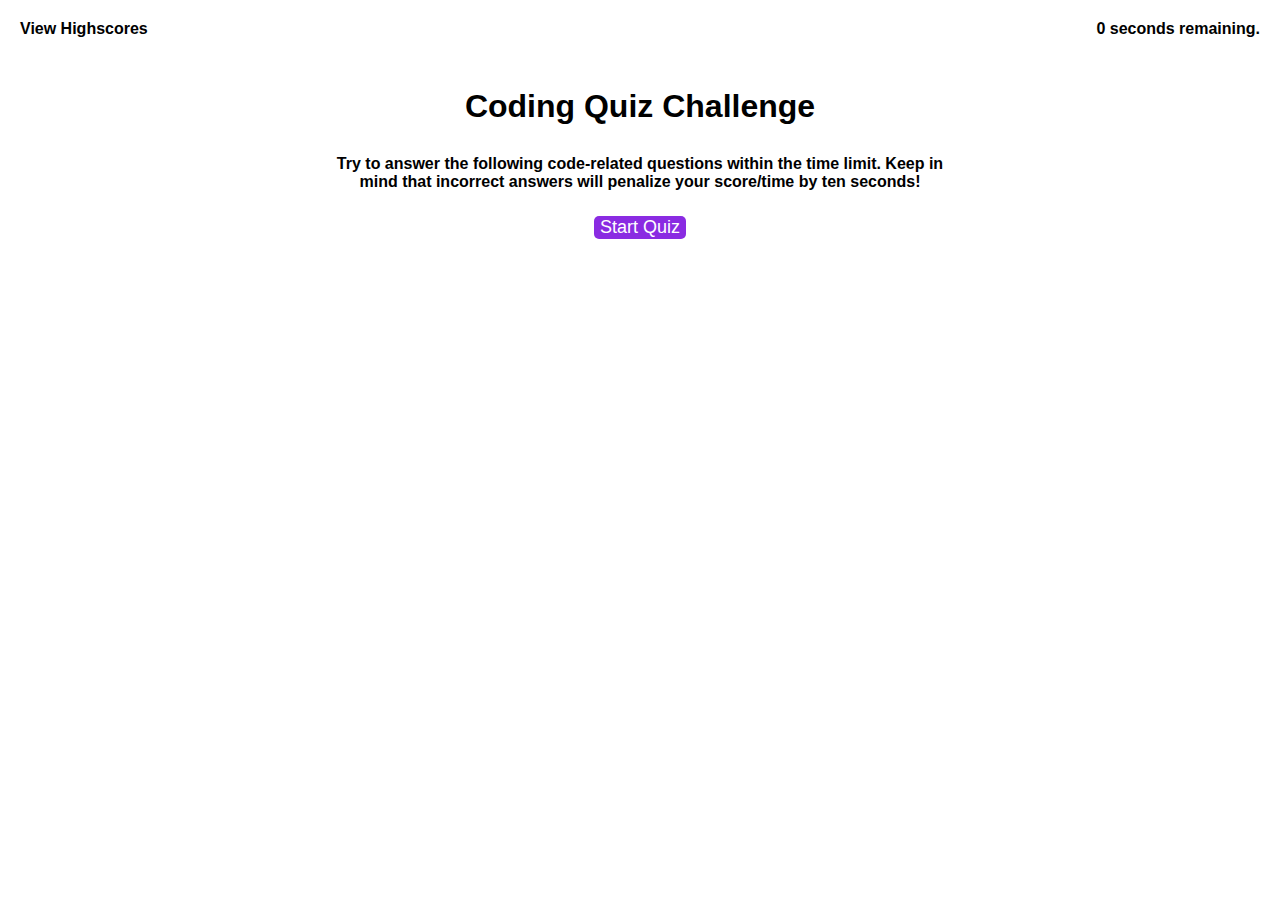
==== index.html @ f21b5e11 "created all the files" ====
<!DOCTYPE html>
<html lang="en">

<head>
    <meta charset="UTF-8">
    <meta http-equiv="X-UA-Compatible" content="IE=edge">
    <meta name="viewport" content="width=device-width, initial-scale=1.0">
    <link rel="stylesheet" href="quizcode.css">
       <!--
	Assignment/Homework-4: Javascript Code
	Author: Taoufik Ammi
    Create Date: 06/26/2021
	Due Date: 06/30/2021 
	Course: UNC Coding BootCamp
  HTML File
--> 
    <title>Document</title>
</head>

<body>
    <header>
        <div class="highscores">
            <h4 class="highscore-link" id="highscore-link">
                View Highscores
            </h4>
        </div>
        <div>
            <h4 class="timer">
                0 seconds remaining.
            </h4>
        </div>
    </header>

    <main>
        <div class="quiz" id="quiz">
            <div class="question" id="question">
                <h1 class="description" id="description">
                    Coding Quiz Challenge
                </h1>
            </div>
            <div class="choices" id="choices">
                <h4 class="choiceDescription" id="choiceDescription">
                    Try to answer the following code-related questions within the time limit. Keep in mind that
                    incorrect answers will penalize your score/time by ten seconds!
                </h4>
            </div>
            <div class="startButton" id="startButton">
                <button>
                    Start Quiz
                </button>
            </div>
        </div>
    </main>

    <script src="quizcode.js"></script>
</body>

</html>
---- quizcode.css ----
/*
	Assignment/Homework-4: Javascript Quiz
	Author: Taoufik Ammi
	Create Date: 06/26/2021
    Date: 06/30/2021 
	Course: UNC Coding BootCamp
  CSS file
*/



* {
    margin: 0px;
    font-family: Arial, Helvetica, sans-serif;
}

header {
    display: flex;
    justify-content: space-between;
    margin: 5px;
    padding: 10px;
}

main {
    margin: 5px;
    display: flex;
    justify-content: center;
}

button {
    margin: 5px 5px 0px 5px;
    background-color: blueviolet;
    color: white;
    border-radius: 5px;
    font-size: large;
    border: 30px;
}

button:hover {
    color: black;
    cursor: pointer;
}

.highscores {
    display: flex;
    padding: 5px;
}

.highscores:hover {
    cursor: pointer;
}

.scoreDisplay {
    align-items: center;
    display: flex;
}

.timer {
    display: flex;
    align-items: center;
    padding: 5px;
}

.quiz {
    width: 50%;
    flex-direction: row;
    padding: 10px;
    margin: 10px;
    text-align: center;
}

.question {
    display: flex;
    justify-content: center;
    margin: 10px 0px 10px 0px;
}

.choices {
    display: flex;
    margin: 30px 0px 10px 0px;
    text-align: center;
}

.startButton {
    margin: 20px 0px 10px 0px;
    justify-content: center;
}

.saveGameDiv {
    display: flex;
    align-items: center;
    justify-content: flex-start;
    margin: 20px 0px 10px 0px;
}


@media screen and (max-width: 1060px) {
    .quiz {
        width: 70%;
    }
}

@media screen and (max-width: 620px) {
    .quiz {
        width: 100%;
    }
}
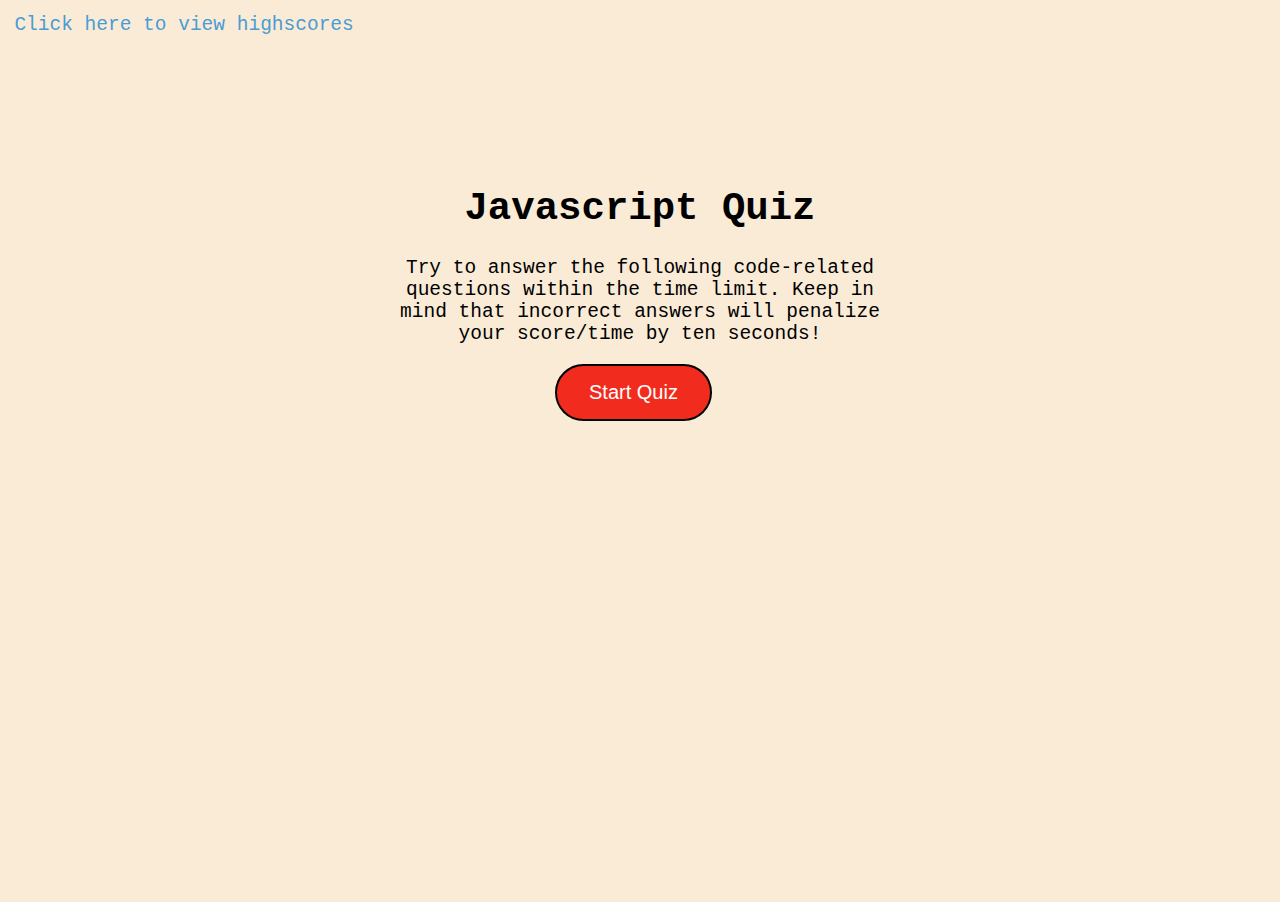
==== commit 1295c1ab: "Updated all the files" ====
--- a/index.html
+++ b/index.html
@@ -1,14 +1,3 @@
-
-
-
-<!DOCTYPE html>
-<html lang="en">
-
-<head>
-    <meta charset="UTF-8">
-    <meta http-equiv="X-UA-Compatible" content="IE=edge">
-    <meta name="viewport" content="width=device-width, initial-scale=1.0">
-    <link rel="stylesheet" href="quizcode.css">
        <!--
 	Assignment/Homework-4: Javascript Code
 	Author: Taoufik Ammi
@@ -17,44 +6,30 @@
 	Course: UNC Coding BootCamp
   HTML File
 --> 
-    <title>Document</title>
+
+
+<!DOCTYPE html>
+<html lang="en">
+
+<head>
+    <meta charset="UTF-8">
+    <meta name="viewport" content="width=device-width, initial-scale=1.0">
+    <meta http-equiv="X-UA-Compatible" content="ie=edge">
+    <link rel="stylesheet" href="quizcode.css">
+    <title>Javascript Quiz</title>
 </head>
 
 <body>
-    <header>
-        <div class="highscores">
-            <h4 class="highscore-link" id="highscore-link">
-                View Highscores
-            </h4>
+    <a href="scores.html">Click here to view highscores</a>
+    <div id="currentTime"></div>
+    <div id="wrapper">
+        <div id="questionsDiv">
+            <h1>Javascript Quiz</h1>
+            <p>Try to answer the following code-related questions within the time limit. Keep in mind that incorrect answers will penalize your score/time by ten seconds!</p>
+            <ul id="choicesUl"></ul>
+            <button id="startTime">Start Quiz</button>
         </div>
-        <div>
-            <h4 class="timer">
-                0 seconds remaining.
-            </h4>
-        </div>
-    </header>
-
-    <main>
-        <div class="quiz" id="quiz">
-            <div class="question" id="question">
-                <h1 class="description" id="description">
-                    Coding Quiz Challenge
-                </h1>
-            </div>
-            <div class="choices" id="choices">
-                <h4 class="choiceDescription" id="choiceDescription">
-                    Try to answer the following code-related questions within the time limit. Keep in mind that
-                    incorrect answers will penalize your score/time by ten seconds!
-                </h4>
-            </div>
-            <div class="startButton" id="startButton">
-                <button>
-                    Start Quiz
-                </button>
-            </div>
-        </div>
-    </main>
-
+    </div>
     <script src="quizcode.js"></script>
 </body>
 
--- a/quizcode.css
+++ b/quizcode.css
@@ -7,101 +7,177 @@
   CSS file
 */
 
-
-
-* {
-    margin: 0px;
-    font-family: Arial, Helvetica, sans-serif;
+body {
+    padding: .5%;
+    font-family: monospace;
+    font-size: 150%;
+    background-color: antiquewhite;
 }
 
-header {
-    display: flex;
-    justify-content: space-between;
-    margin: 5px;
-    padding: 10px;
+#wrapper {
+    display: block;
+    margin-left: auto;
+    margin-right: auto;
+    margin-top: 12%;
+    width: 500px;
+    height: 700px;
 }
 
-main {
-    margin: 5px;
-    display: flex;
-    justify-content: center;
+#startTime {
+    background-color: rgb(241, 44, 30);
+    margin-left: 33%;
+    padding: 15px 32px;
+    font-size: 20px;
+    color: white;
+    border: 2px solid black;
+}
+
+#questionsDiv {
+    text-align: center;
+}
+
+#questionsDiv ul li {
+    border: 2px solid black;
+    border-radius: 30px 30px;
+    line-height: 150%;
+    margin: 3%;
+    cursor: pointer;
+}
+
+#questionsDiv ul :hover {
+    list-style-type: none;
+    background-color: rgb(75, 156, 211, .5);
+    color: grey;
+}
+
+#currentTime {
+    float: right;
+}
+
+#goBack {
+    display: block;
+    margin-left: auto;
+    margin-right: auto;
+    background-color: rgb(245, 55, 30);
+    padding: 10px;
+    font-size: 20px;
+    color: white;
+    top: 30%;
+    left: 5%;
+    width: auto;
+    border: 2px solid black;
+}
+
+#highScore {
+    border: none;
+}
+
+#clear {
+    display: block;
+    margin-left: auto;
+    margin-right: auto;
+    background-color: rgb(75, 156, 211);
+    padding: 10px;
+    font-size: 20px;
+    color: white;
+    top: 30%;
+    right: 5%;
+    border: 2px solid black;
 }
 
 button {
-    margin: 5px 5px 0px 5px;
-    background-color: blueviolet;
-    color: white;
-    border-radius: 5px;
-    font-size: large;
-    border: 30px;
-}
-
-button:hover {
-    color: black;
+    border-radius: 30px 30px;
+    border: none;
+    display: block;
+    margin-left: auto;
+    margin-right: auto;
+    margin-top: 2%;
     cursor: pointer;
 }
 
-.highscores {
-    display: flex;
-    padding: 5px;
+textarea {
+    width: 90%;
+    margin: 20px;
 }
 
-.highscores:hover {
-    cursor: pointer;
+#Submit {
+    background-color: rgb(75, 156, 211);
+    margin-left: 33%;
+    padding: 15px 32px;
+    font-size: 20px;
+    color: white;
+    border: 2px solid black;
 }
 
-.scoreDisplay {
-    align-items: center;
-    display: flex;
+label {
+    margin-right: 10px;
 }
 
-.timer {
-    display: flex;
-    align-items: center;
-    padding: 5px;
+input {
+    margin-bottom: 20px;
+    width: 50%;
+    border: 1px solid lightgray;
 }
 
-.quiz {
-    width: 50%;
-    flex-direction: row;
-    padding: 10px;
-    margin: 10px;
+h1 {
     text-align: center;
 }
 
-.question {
-    display: flex;
-    justify-content: center;
-    margin: 10px 0px 10px 0px;
+a {
+    text-decoration: none;
+    color: rgb(75, 156, 211);
 }
 
-.choices {
-    display: flex;
-    margin: 30px 0px 10px 0px;
-    text-align: center;
+li {
+    background-color: rgb(75, 156, 211);
+    margin-top: 10px;
+    padding: 5px 15px;
+    width: 80%;
+    font-size: 18px;
+    color: white;
 }
 
-.startButton {
-    margin: 20px 0px 10px 0px;
-    justify-content: center;
-}
-
-.saveGameDiv {
-    display: flex;
-    align-items: center;
-    justify-content: flex-start;
-    margin: 20px 0px 10px 0px;
+#createDiv {
+    margin-top: 20px;
+    border-top: 1px solid lightgray;
 }
 
 
-@media screen and (max-width: 1060px) {
-    .quiz {
-        width: 70%;
+/* Media Query max-width: 786px */
+
+@media screen and (max-width: 786px) {
+    body {
+        max-width: 786px;
+    }
+    #wrapper {
+        position: absolute;
+        left: 20%;
+    }
+    a {
+        margin-left: 20%;
+    }
+    #goBack {
+        position: relative;
+        left: 55%;
+    }
+    #clear {
+        position: relative;
+        right: 5%;
     }
 }
 
-@media screen and (max-width: 620px) {
-    .quiz {
-        width: 100%;
+
+/* Media Query max-width: 640px */
+
+@media screen and (max-width: 640px) {
+    body {
+        min-width: 640px;
+    }
+    #wrapper {
+        position: absolute;
+        left: 10%;
+    }
+    a {
+        margin-left: 10%;
     }
 }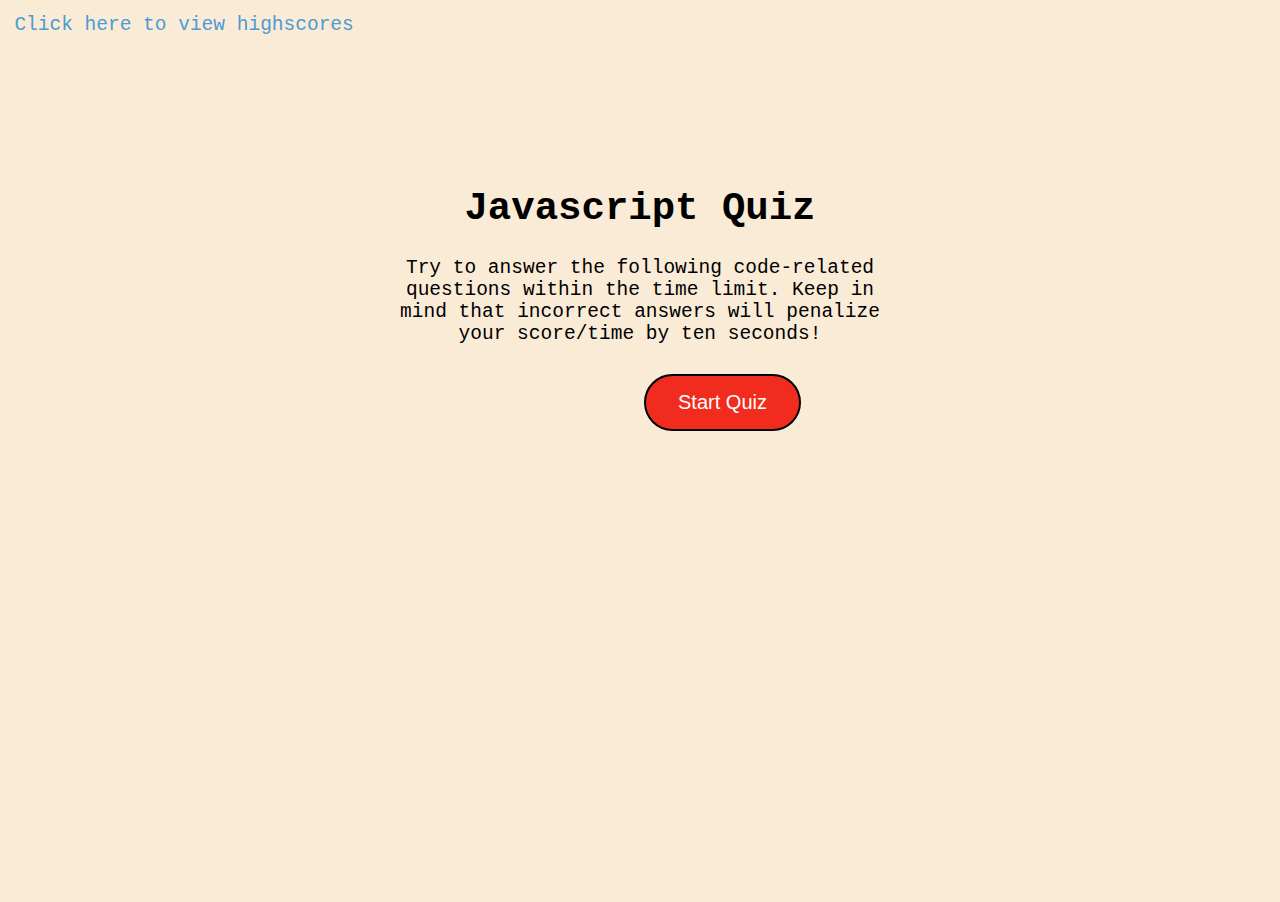
==== commit 9537b393: "updated file" ====
--- a/index.html
+++ b/index.html
@@ -6,11 +6,8 @@
 	Course: UNC Coding BootCamp
   HTML File
 --> 
-
-
 <!DOCTYPE html>
 <html lang="en">
-
 <head>
     <meta charset="UTF-8">
     <meta name="viewport" content="width=device-width, initial-scale=1.0">
--- a/quizcode.css
+++ b/quizcode.css
@@ -88,11 +88,11 @@
 button {
     border-radius: 30px 30px;
     border: none;
-    display: block;
+    display: inline-block;
     margin-left: auto;
     margin-right: auto;
     margin-top: 2%;
-    cursor: pointer;
+    cursor: default;
 }
 
 textarea {
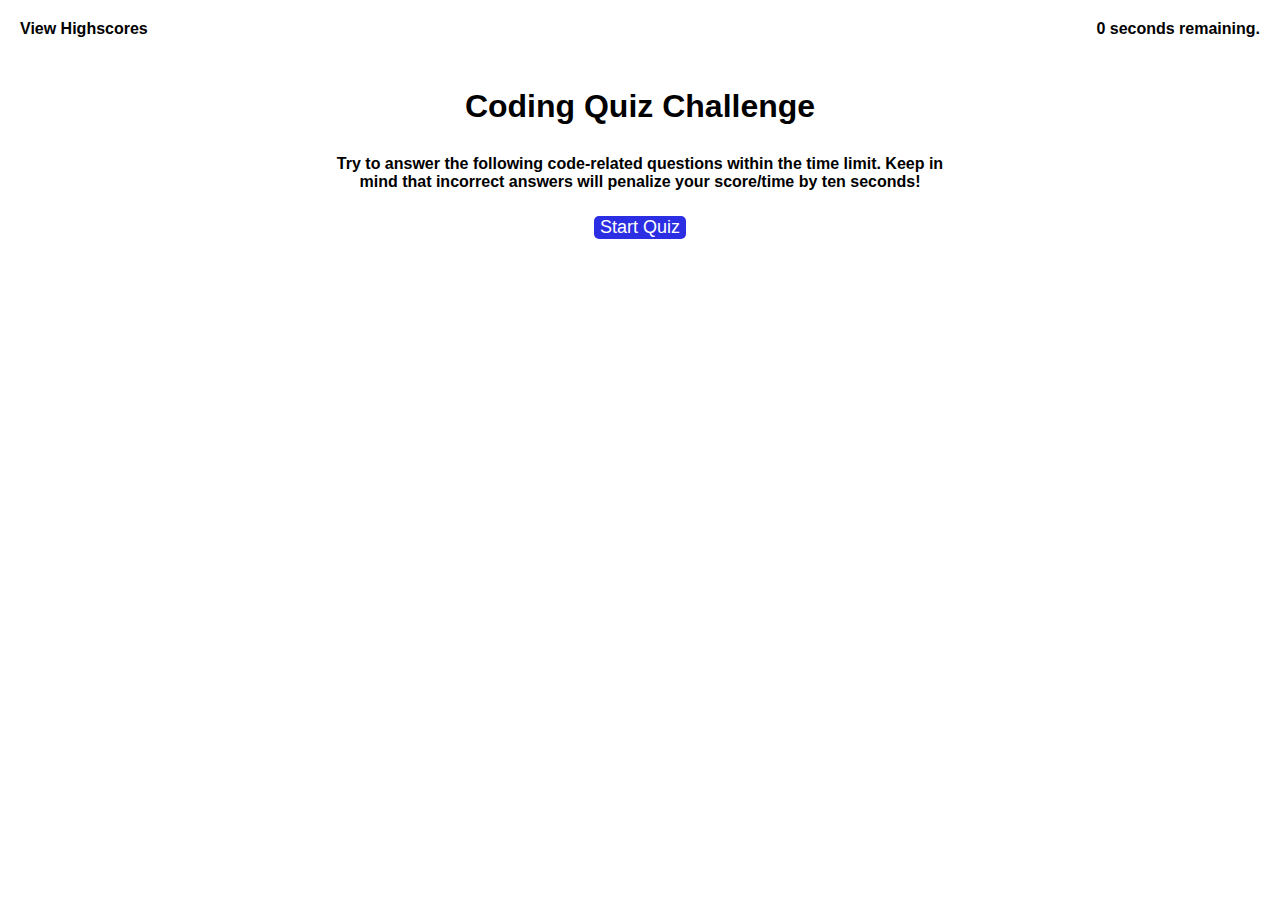
==== commit 487f72de: "updated and created more content in the project" ====
--- a/index.html
+++ b/index.html
@@ -1,33 +1,51 @@
-       <!--
-	Assignment/Homework-4: Javascript Code
-	Author: Taoufik Ammi
-    Create Date: 06/26/2021
-	Due Date: 06/30/2021 
-	Course: UNC Coding BootCamp
-  HTML File
---> 
+
 <!DOCTYPE html>
 <html lang="en">
+
 <head>
     <meta charset="UTF-8">
+    <meta http-equiv="X-UA-Compatible" content="IE=edge">
     <meta name="viewport" content="width=device-width, initial-scale=1.0">
-    <meta http-equiv="X-UA-Compatible" content="ie=edge">
     <link rel="stylesheet" href="quizcode.css">
-    <title>Javascript Quiz</title>
+    <title>Document</title>
 </head>
 
 <body>
-    <a href="scores.html">Click here to view highscores</a>
-    <div id="currentTime"></div>
-    <div id="wrapper">
-        <div id="questionsDiv">
-            <h1>Javascript Quiz</h1>
-            <p>Try to answer the following code-related questions within the time limit. Keep in mind that incorrect answers will penalize your score/time by ten seconds!</p>
-            <ul id="choicesUl"></ul>
-            <button id="startTime">Start Quiz</button>
+    <header>
+        <div class="highscores">
+            <h4 class="highscore-link" id="highscore-link">
+                View Highscores
+            </h4>
         </div>
-    </div>
-    <script src="quizcode.js"></script>
+        <div>
+            <h4 class="timer">
+                0 seconds remaining.
+            </h4>
+        </div>
+    </header>
+
+    <main>
+        <div class="quiz" id="quiz">
+            <div class="question" id="question">
+                <h1 class="description" id="description">
+                    Coding Quiz Challenge
+                </h1>
+            </div>
+            <div class="choices" id="choices">
+                <h4 class="choiceDescription" id="choiceDescription">
+                    Try to answer the following code-related questions within the time limit. Keep in mind that
+                    incorrect answers will penalize your score/time by ten seconds!
+                </h4>
+            </div>
+            <div class="startButton" id="startButton">
+                <button>
+                    Start Quiz
+                </button>
+            </div>
+        </div>
+    </main>
+
+    <script src="quizcode.js" type="module"></script>
 </body>
 
 </html>--- a/quizcode.css
+++ b/quizcode.css
@@ -1,183 +1,96 @@
-/*
-	Assignment/Homework-4: Javascript Quiz
-	Author: Taoufik Ammi
-	Create Date: 06/26/2021
-    Date: 06/30/2021 
-	Course: UNC Coding BootCamp
-  CSS file
-*/
-
-body {
-    padding: .5%;
-    font-family: monospace;
-    font-size: 150%;
-    background-color: antiquewhite;
+* {
+    margin: 0px;
+    font-family: Arial, Helvetica, sans-serif;
 }
 
-#wrapper {
-    display: block;
-    margin-left: auto;
-    margin-right: auto;
-    margin-top: 12%;
-    width: 500px;
-    height: 700px;
+header {
+    display: flex;
+    justify-content: space-between;
+    margin: 5px;
+    padding: 10px;
 }
 
-#startTime {
-    background-color: rgb(241, 44, 30);
-    margin-left: 33%;
-    padding: 15px 32px;
-    font-size: 20px;
-    color: white;
-    border: 2px solid black;
+main {
+    margin: 5px;
+    display: flex;
+    justify-content: center;
 }
 
-#questionsDiv {
+button {
+    margin: 5px 5px 0px 5px;
+    background-color: rgb(43, 46, 226);
+    color: white;
+    border-radius: 5px;
+    font-size: large;
+    border: 30px;
+}
+
+button:hover {
+    color: black;
+    cursor: pointer;
+}
+
+.highscores {
+    display: flex;
+    padding: 5px;
+}
+
+.highscores:hover {
+    cursor: pointer;
+}
+
+.scoreDisplay {
+    align-items: center;
+    display: flex;
+}
+
+.timer {
+    display: flex;
+    align-items: center;
+    padding: 5px;
+}
+
+.quiz {
+    width: 50%;
+    flex-direction: row;
+    padding: 10px;
+    margin: 10px;
     text-align: center;
 }
 
-#questionsDiv ul li {
-    border: 2px solid black;
-    border-radius: 30px 30px;
-    line-height: 150%;
-    margin: 3%;
-    cursor: pointer;
+.question {
+    display: flex;
+    justify-content: center;
+    margin: 10px 0px 10px 0px;
 }
 
-#questionsDiv ul :hover {
-    list-style-type: none;
-    background-color: rgb(75, 156, 211, .5);
-    color: grey;
-}
-
-#currentTime {
-    float: right;
-}
-
-#goBack {
-    display: block;
-    margin-left: auto;
-    margin-right: auto;
-    background-color: rgb(245, 55, 30);
-    padding: 10px;
-    font-size: 20px;
-    color: white;
-    top: 30%;
-    left: 5%;
-    width: auto;
-    border: 2px solid black;
-}
-
-#highScore {
-    border: none;
-}
-
-#clear {
-    display: block;
-    margin-left: auto;
-    margin-right: auto;
-    background-color: rgb(75, 156, 211);
-    padding: 10px;
-    font-size: 20px;
-    color: white;
-    top: 30%;
-    right: 5%;
-    border: 2px solid black;
-}
-
-button {
-    border-radius: 30px 30px;
-    border: none;
-    display: inline-block;
-    margin-left: auto;
-    margin-right: auto;
-    margin-top: 2%;
-    cursor: default;
-}
-
-textarea {
-    width: 90%;
-    margin: 20px;
-}
-
-#Submit {
-    background-color: rgb(75, 156, 211);
-    margin-left: 33%;
-    padding: 15px 32px;
-    font-size: 20px;
-    color: white;
-    border: 2px solid black;
-}
-
-label {
-    margin-right: 10px;
-}
-
-input {
-    margin-bottom: 20px;
-    width: 50%;
-    border: 1px solid lightgray;
-}
-
-h1 {
+.choices {
+    display: flex;
+    margin: 30px 0px 10px 0px;
     text-align: center;
 }
 
-a {
-    text-decoration: none;
-    color: rgb(75, 156, 211);
+.startButton {
+    margin: 20px 0px 10px 0px;
+    justify-content: center;
 }
 
-li {
-    background-color: rgb(75, 156, 211);
-    margin-top: 10px;
-    padding: 5px 15px;
-    width: 80%;
-    font-size: 18px;
-    color: white;
-}
-
-#createDiv {
-    margin-top: 20px;
-    border-top: 1px solid lightgray;
+.saveGameDiv {
+    display: flex;
+    align-items: center;
+    justify-content: flex-start;
+    margin: 20px 0px 10px 0px;
 }
 
 
-/* Media Query max-width: 786px */
-
-@media screen and (max-width: 786px) {
-    body {
-        max-width: 786px;
-    }
-    #wrapper {
-        position: absolute;
-        left: 20%;
-    }
-    a {
-        margin-left: 20%;
-    }
-    #goBack {
-        position: relative;
-        left: 55%;
-    }
-    #clear {
-        position: relative;
-        right: 5%;
+@media screen and (max-width: 1060px) {
+    .quiz {
+        width: 70%;
     }
 }
 
-
-/* Media Query max-width: 640px */
-
-@media screen and (max-width: 640px) {
-    body {
-        min-width: 640px;
-    }
-    #wrapper {
-        position: absolute;
-        left: 10%;
-    }
-    a {
-        margin-left: 10%;
+@media screen and (max-width: 620px) {
+    .quiz {
+        width: 100%;
     }
 }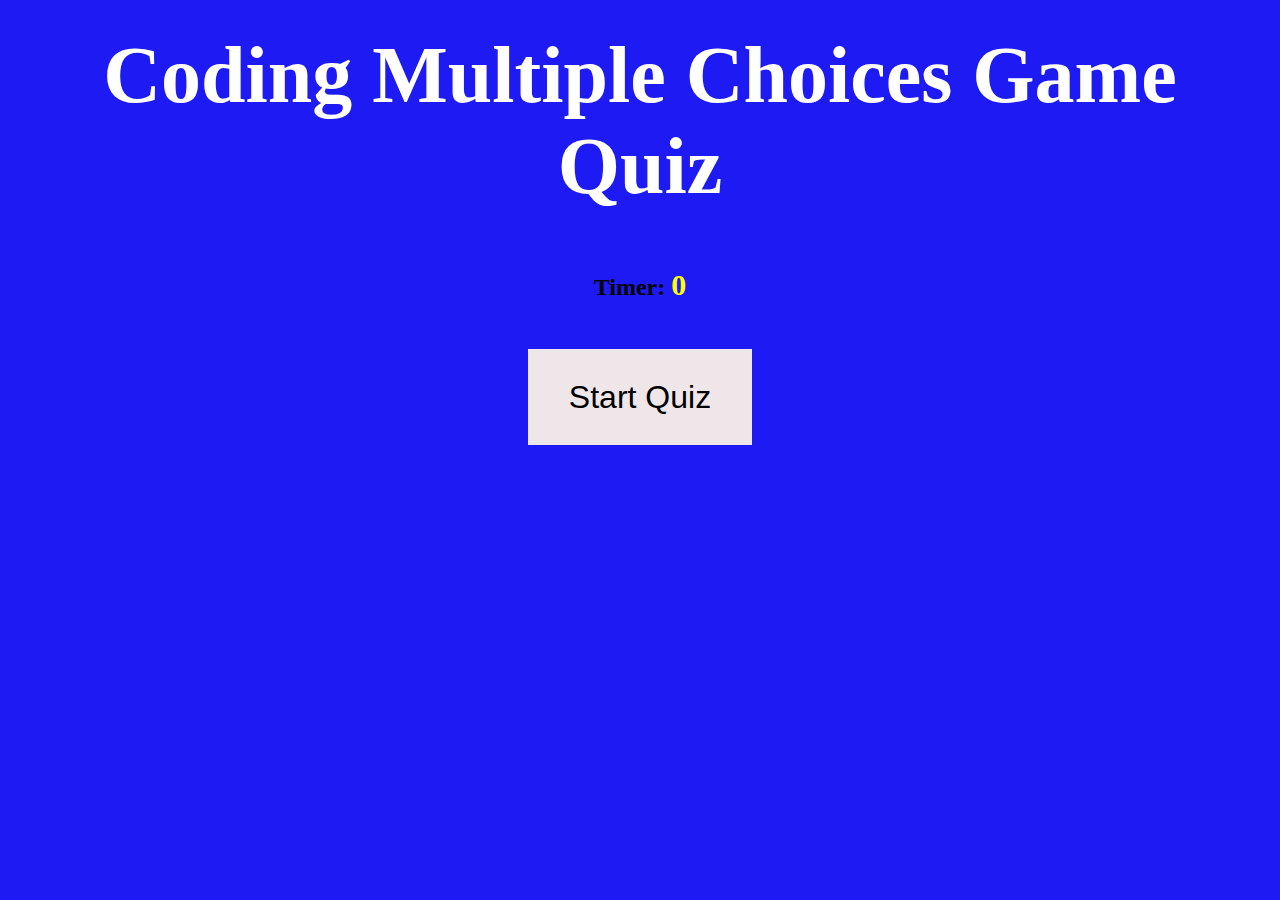
==== commit 0894a15c: "uploading the final version of the project app code" ====
--- a/index.html
+++ b/index.html
@@ -6,46 +6,80 @@
     <meta charset="UTF-8">
     <meta http-equiv="X-UA-Compatible" content="IE=edge">
     <meta name="viewport" content="width=device-width, initial-scale=1.0">
-    <link rel="stylesheet" href="quizcode.css">
-    <title>Document</title>
+    <title>Coding Quiz JavaScript Demo</title>
+    <link rel="stylesheet" type="text/css" href="quiz.css" />
 </head>
 
 <body>
     <header>
-        <div class="highscores">
-            <h4 class="highscore-link" id="highscore-link">
-                View Highscores
-            </h4>
-        </div>
-        <div>
-            <h4 class="timer">
-                0 seconds remaining.
-            </h4>
-        </div>
+        <h1> <center>Coding Multiple Choices Game Quiz </center></h1>
+       
     </header>
 
     <main>
-        <div class="quiz" id="quiz">
-            <div class="question" id="question">
-                <h1 class="description" id="description">
-                    Coding Quiz Challenge
-                </h1>
+        <div class="score-container">
+            <center>
+                <h2>Timer: <span class="time-score">0</span></h2>
+        
+            </center>
             </div>
-            <div class="choices" id="choices">
-                <h4 class="choiceDescription" id="choiceDescription">
-                    Try to answer the following code-related questions within the time limit. Keep in mind that
-                    incorrect answers will penalize your score/time by ten seconds!
-                </h4>
+        <div>
+            <center><button class="button" type="button">Start Quiz</button>
+            </center>
             </div>
-            <div class="startButton" id="startButton">
-                <button>
-                    Start Quiz
-                </button>
+        <section class="question-container hide-element">
+            <h2 class="question"></h2>
+            <ol class="given-answers">
+                <li><span class="user-choice"></span></li>
+                <li><span class="user-choice"></span></li>
+                <li><span class="user-choice"></span></li>
+                <li><span class="user-choice"></span></li>
+                <li><span class="user-choice"></span></li>
+            </ol>
+            <div>
+                <h2 class="user-feedback"></h2>
             </div>
-        </div>
+        </section>
+        <section class="game-over-container hide-element">
+            <div class="game-over-content">
+                <div>
+                    <center><h1><b>Game Over :( </h1></b> </center>
+                    <center><h3> Good luck next time</h3> </center>
+                    <h2>Final Score: <span class="final-score"></span></h2>
+
+                    <form class="user-entry">
+                        <p>Enter your initials to save your score and add it to the list of saved scores.</p>
+                        <input class="initial-entry" type="text" maxlength="10">
+                        <input class="button button-submit" type="button" value="Submit">
+                    </form>
+                </div>
+                <div>
+                    <center>
+                        <h2>High Scores</h2>
+
+                    </center>
+                    <table class="high-scores">
+                        <tr>
+                            <td>Initials</td>
+                            <td>Score</td>
+                        </tr>
+                    </table>
+                    <form class="user-buttons">
+                        <center>
+                            <input class="button clear-scores" type="button" value="Clear">
+                        <input class="button restart-quiz" type="button" value="Restart">
+                    
+                    </center>
+                </form>
+                </div>
+            </div>
+        </section>
     </main>
 
-    <script src="quizcode.js" type="module"></script>
+  
+
+
+    <script src="quiz.js"></script>
 </body>
 
 </html>--- a/quiz.css
+++ b/quiz.css
@@ -0,0 +1,229 @@
+/* Variables */
+
+:root {
+    --main-feel-color: #1e1af3;
+    --darker-offset-color: #1e1af3;
+    --dark-color: #eee6e9;
+    --box-shadow-color: rgba(207, 26, 26, 0.56);
+    --dark-hover: #1e1af3;
+}
+
+*/
+/* Global */
+
+* {
+    font-family: "Montserrat", -apple-system, BlinkMacSystemFont, "Segoe UI", Roboto, "Helvetica Neue", Arial, "Noto Sans", sans-serif, "Apple Color Emoji", "Segoe UI Emoji", "Segoe UI Symbol", "Noto Color Emoji";
+    color: white;
+    text-align: center;
+}
+
+body,
+html {
+    margin: 0;
+    padding: 0;
+    overflow-x: hidden;
+    background-color: var(--dark-hover);
+}
+
+a {
+    text-decoration: none;
+    position: relative;
+}
+
+h1 {
+    font-size: 5em;
+    margin: 10px 0 0 0;
+    color: white;
+}
+
+header {
+    padding: 20px;
+    background: var(--main-feel-color);
+    padding-bottom: 1em;
+}
+
+ol,
+li {
+    padding: 0 0 5px 0.75em;
+    margin-left: 1em;
+    text-align: left;
+    font-size: 1.11em;
+}
+
+h2 {
+    text-align: center;
+}
+
+main {
+    padding: 20px;
+    background: var(--darker-offset-color);
+}
+
+
+
+
+/* Classes */
+
+.button {
+    margin-top: 0.85em;
+    margin-bottom: 1.30em;
+    height: 3em;
+    width: 7em;
+    background-color: var(--dark-color);
+    font-size: 2em;
+    border: 0;
+    outline: solid 0px var(--main-feel-color);
+    transition: outline 0.3s linear, background-color 1.6s linear;
+}
+
+.button-submit {
+    margin-top: 0.1em;
+    margin-left: 1em;
+    height: 2em;
+    width: 5em;
+    font-size: 1em;
+    margin-bottom: 0;
+}
+
+.restart-quiz,
+.clear-scores {
+    height: 2em;
+    font-size: 1em;
+    margin: 1.25em 10px 0 10px;
+}
+
+.user-buttons {
+    display: inline-block;
+}
+
+.button:hover {
+    outline-width: 10px;
+    /*background-color: var(--dark-hover);*/
+    cursor: pointer;
+}
+
+
+.question-container,
+.score-container,
+.game-over-container,
+.high-scores,
+.user-buttons,
+.user-feedback {
+    width: 60%;
+    margin-left: auto;
+    margin-right: auto;
+}
+
+.game-over-content h2,
+.user-feedback {
+    margin-left: auto;
+    margin-right: auto;
+    text-align: center;
+}
+
+.time-score,
+.final-score,
+.user-feedback {
+    font-size: 30px;
+    color: yellow;
+}
+
+.user-entry {
+    margin: 1.5em 0 1.5em 0;
+}
+
+.user-choice {
+    padding: 5px 10px 5px 10px;
+    transition: transform .2s;
+}
+
+.user-choice:hover {
+    background-color: #e8eeeb;
+    border-radius: 5px;
+    border: 2px solid var(--main-feel-color);
+    font-size: 24px;
+    cursor: pointer;
+}
+
+.initial-entry {
+    width: 70px;
+    color: black;
+    font-size: 14px;
+    margin-top: 1.25em;
+}
+
+.hide-element {
+    display: none;
+}
+
+
+/* Table https://www.w3schools.com/css/tryit.asp?filename=trycss_table_fancy */
+
+.high-scores {
+    border-collapse: collapse;
+    width: 30%;
+    background-color: var(--dark-color);
+    margin-top: 1.5em;
+}
+
+.high-scores td,
+.high-scores td {
+    border: 0;
+    padding: 8px;
+}
+
+/*.high-scores tr:hover {
+    background-color: var(--dark-hover);
+}
+*/
+.high-scores td {
+    padding-top: 12px;
+    padding-bottom: 12px;
+    text-align: center;
+    background-color: var(--main-feel-color);
+    color: white;
+}
+
+
+/* Media Queries for Mobile Screens */
+
+@media screen and (max-width: 768px) {
+    img {
+        width: 65%;
+        height: auto;
+    }
+    h1 {
+        font-size: 40px;
+    }
+    h2 {
+        font-size: 15px;
+    }
+    ol,
+    li {
+        font-size: 0.9em;
+        margin-left: 0.5em;
+    }
+    .question-container {
+        width: 95%;
+    }
+    .user-choice:hover {
+        font-size: 13px;
+        cursor: pointer;
+    }
+    .high-scores {
+        width: 100%;
+    }
+    .game-over-content h1 {
+        font-size: 2em;
+    }
+}
+
+@media screen and (max-width: 400px) {
+    .user-choice:hover {
+        font-size: 13px;
+        border-radius: 0;
+        background-color: initial;
+        border: 0;
+        cursor: pointer;
+    }
+}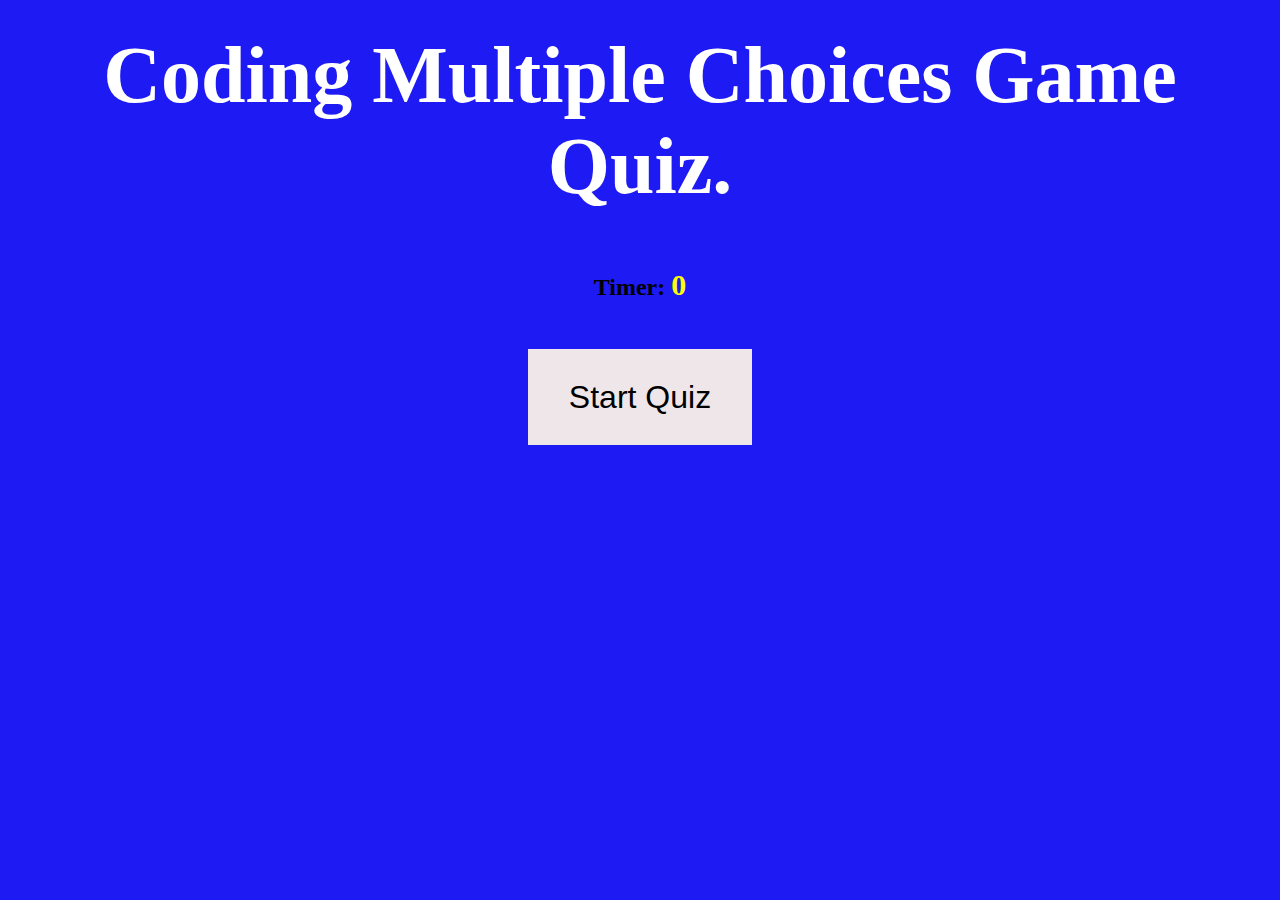
==== commit f3f34413: "Final touches before submission" ====
--- a/index.html
+++ b/index.html
@@ -1,3 +1,11 @@
+
+<!--
+	Assignment/Homework-4: Code Quiz 
+	Author: Taoufik Ammi
+	Date: 07/07/2021 
+	Course: UNC Coding BootCamp
+  HTML File
+-->
 
 <!DOCTYPE html>
 <html lang="en">
@@ -6,13 +14,13 @@
     <meta charset="UTF-8">
     <meta http-equiv="X-UA-Compatible" content="IE=edge">
     <meta name="viewport" content="width=device-width, initial-scale=1.0">
-    <title>Coding Quiz JavaScript Demo</title>
+    <title>Coding Multiple Choices Game Quiz By Taoufik</title>
     <link rel="stylesheet" type="text/css" href="quiz.css" />
 </head>
 
 <body>
     <header>
-        <h1> <center>Coding Multiple Choices Game Quiz </center></h1>
+        <h1> <center>Coding Multiple Choices Game Quiz.</center></h1>
        
     </header>
 
--- a/quiz.css
+++ b/quiz.css
@@ -1,4 +1,12 @@
-/* Variables */
+/*
+	Assignment/Homework-4: Code Quiz
+	Author: Taoufik Ammi
+	Date: 07/07/2021 
+	Course: UNC Coding BootCamp
+  CSS file
+*/
+
+/* Variables  Settings Section */
 
 :root {
     --main-feel-color: #1e1af3;
@@ -9,14 +17,14 @@
 }
 
 */
-/* Global */
+/* Global  Settings Section */
 
 * {
     font-family: "Montserrat", -apple-system, BlinkMacSystemFont, "Segoe UI", Roboto, "Helvetica Neue", Arial, "Noto Sans", sans-serif, "Apple Color Emoji", "Segoe UI Emoji", "Segoe UI Symbol", "Noto Color Emoji";
     color: white;
     text-align: center;
 }
-
+/* Body HTML Settings Section */
 body,
 html {
     margin: 0;
@@ -24,18 +32,18 @@
     overflow-x: hidden;
     background-color: var(--dark-hover);
 }
-
+/* Anchor Settings Section */
 a {
     text-decoration: none;
     position: relative;
 }
-
+/* H1 Settings Section */
 h1 {
     font-size: 5em;
     margin: 10px 0 0 0;
     color: white;
 }
-
+/* Header Settings Section */
 header {
     padding: 20px;
     background: var(--main-feel-color);
@@ -49,7 +57,7 @@
     text-align: left;
     font-size: 1.11em;
 }
-
+/* H2 Settings Section */
 h2 {
     text-align: center;
 }
@@ -62,7 +70,7 @@
 
 
 
-/* Classes */
+/* Classes Settings Section */
 
 .button {
     margin-top: 0.85em;
@@ -98,7 +106,6 @@
 
 .button:hover {
     outline-width: 10px;
-    /*background-color: var(--dark-hover);*/
     cursor: pointer;
 }
 
@@ -157,8 +164,6 @@
 }
 
 
-/* Table https://www.w3schools.com/css/tryit.asp?filename=trycss_table_fancy */
-
 .high-scores {
     border-collapse: collapse;
     width: 30%;
@@ -172,10 +177,7 @@
     padding: 8px;
 }
 
-/*.high-scores tr:hover {
-    background-color: var(--dark-hover);
-}
-*/
+
 .high-scores td {
     padding-top: 12px;
     padding-bottom: 12px;
@@ -185,7 +187,7 @@
 }
 
 
-/* Media Queries for Mobile Screens */
+/* Media Queries for Mobile Screens Settings Section */
 
 @media screen and (max-width: 768px) {
     img {
@@ -217,6 +219,7 @@
         font-size: 2em;
     }
 }
+/* Media Queries for Mobile Screens Settings Section */
 
 @media screen and (max-width: 400px) {
     .user-choice:hover {
